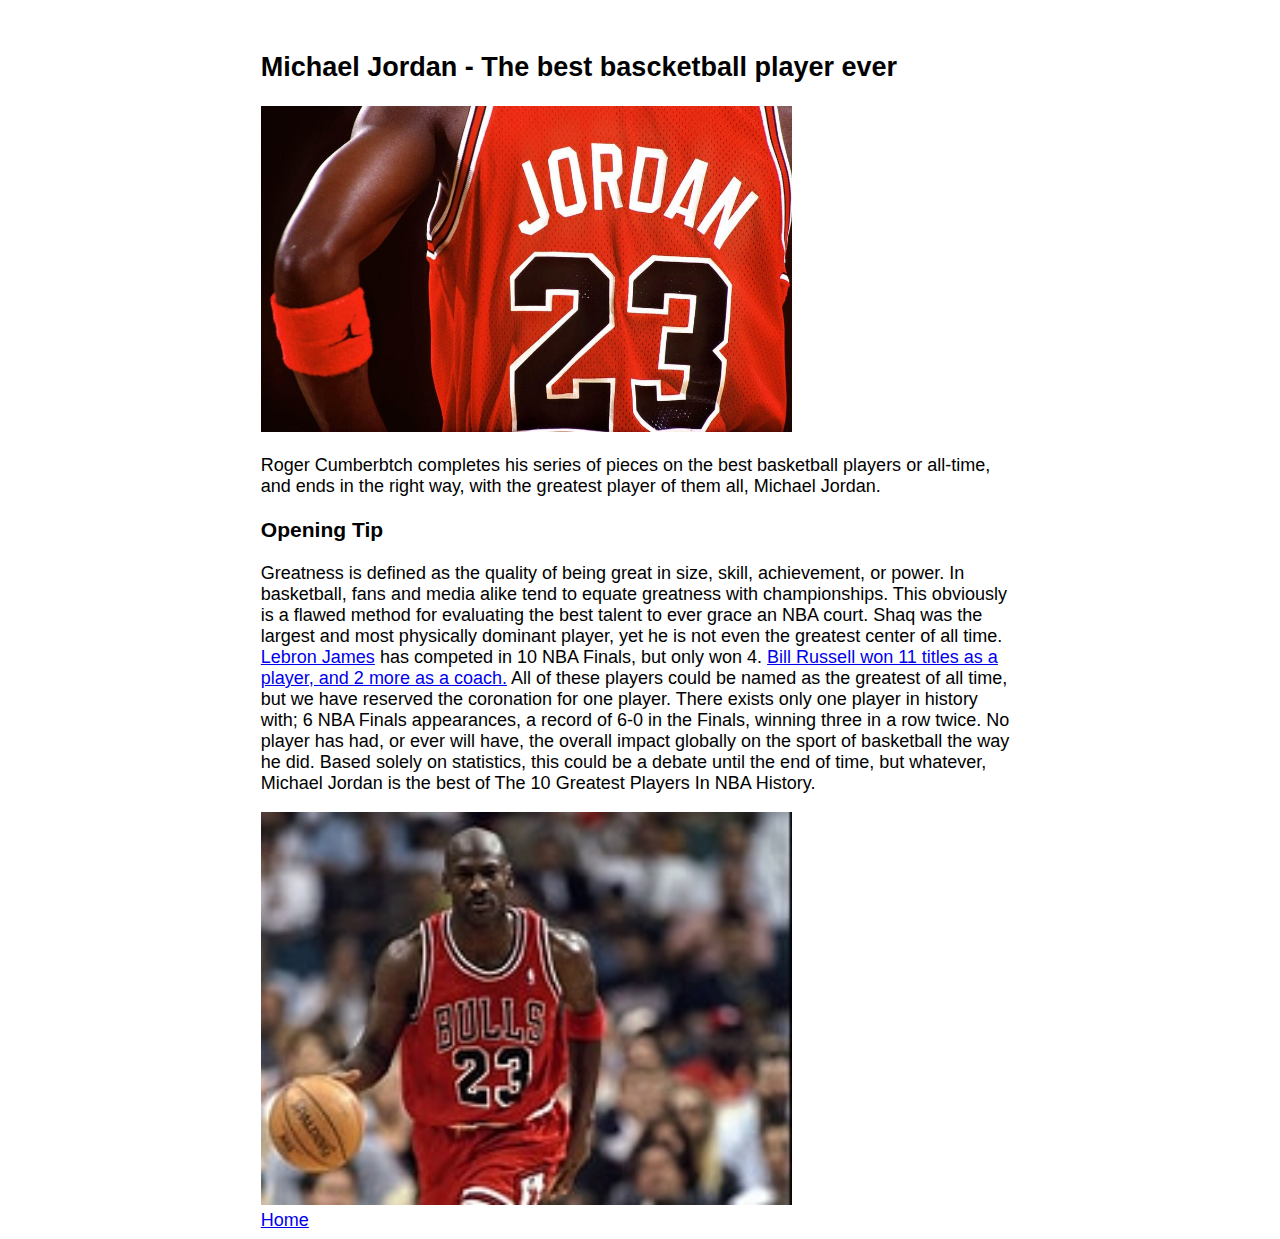
==== post1.html @ 4e772b6a "html-css Project Completed" ====
<!DOCTYPE html>
<html lang="en">
<head>
    <meta charset="UTF-8">
    <meta http-equiv="X-UA-Compatible" content="IE=edge">
    <meta name="viewport" content="width=device-width, initial-scale=1.0">
    <title>Project-2</title>
    <link rel="stylesheet" href="post1.css">
</head>
<body>
    <div class='container'>
        <div class='header'>
            <h2>Michael Jordan - The best bascketball player ever</h2>
            <img src='images/Micael-Jordan.jpg' width='70%'/>
        </div>
        <div class='content'>
            <p>Roger Cumberbtch completes his series of pieces on the best basketball 
                players or all-time, and ends in the right way, with the greatest player 
                of them all, Michael Jordan.
            </p>
            <h3>Opening Tip</h3>
            <p>Greatness is defined as the quality of being great in size, skill,
                achievement, or power. In basketball, fans and media alike tend to 
                equate greatness with championships.  

                This obviously is a flawed method for evaluating the best talent 
                to ever grace an NBA court.  Shaq was the largest and most physically
                dominant player, yet he is not even the greatest center of all time. 
                <spin><a href='https://en.wikipedia.org/wiki/LeBron_James'> Lebron James</a></spin> has competed in 10 NBA Finals, but only won 4. 
                <spin ><a href='https://en.wikipedia.org/wiki/Bill_Russell'>Bill Russell won 11 titles as a player, and 2 more as a coach.</a> </spin> 
                

                All of these players could be named as the greatest of all time, but 
                we have reserved the coronation for one player.  

                There exists only one player in history with; 6 NBA Finals appearances,
                a record of 6-0 in the Finals, winning three in a row twice.  No player 
                has had, or ever will have, the overall impact globally on the sport of 
                basketball the way he did.  Based solely on statistics, this could be a 
                debate until the end of time, but whatever, Michael Jordan is the best 
                of The 10 Greatest Players In NBA History.  
            </p>
            
        </div> 
        <div class='side-box'>
            <img src='images/MJ.jpg' alt='Michael-Jordan' width='70%'>
        </div>
        <a href='index.html'>Home</a>
    </div>
    
</body>
</html>
---- post1.css ----
* {
    box-sizing: border-box;
  }

body {
    font-family: "Gill Sans", sans-serif;
    font-size: 18px;
    
}

.container {
    width: 60%;
    margin: auto;
    margin-top:30px;
    display: grid;
}

spin {
    color: red;
}

/* .container {
    width: 90%;
    margin: auto;
    margin-top:20px;
    display: grid;
    
    grid-template-areas: 
        'hd hd hd hd hd hd hd hd hd'
        'sd sd sd main main main main main'
        'ft ft ft ft ft ft ft ft';
}

.header {
    grid-area: hd;
}

.side-box {
    grid-area: sd;
    
}

.content {
    grid-area: main;
}

.footer {
    grid-area: ft;
} */
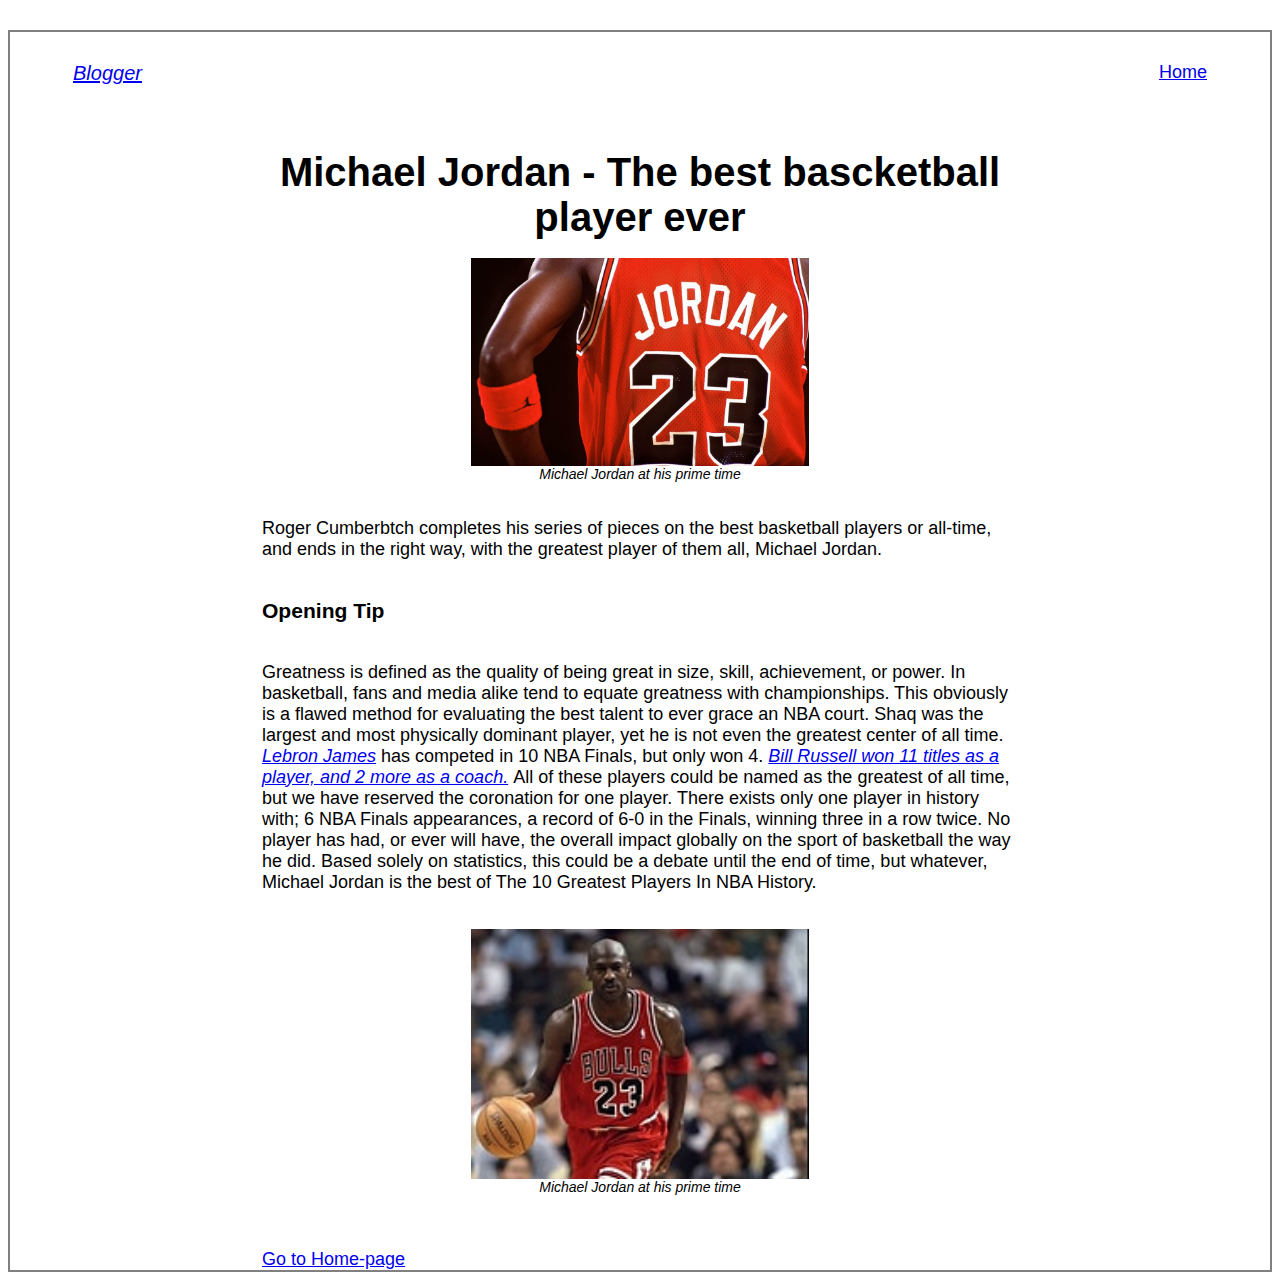
==== commit 210054aa: "the project is edited" ====
--- a/post1.html
+++ b/post1.html
@@ -5,15 +5,22 @@
     <meta http-equiv="X-UA-Compatible" content="IE=edge">
     <meta name="viewport" content="width=device-width, initial-scale=1.0">
     <title>Project-2</title>
+    <link rel="stylesheet" href="styles.css">
     <link rel="stylesheet" href="post1.css">
 </head>
 <body>
     <div class='container'>
-        <div class='header'>
-            <h2>Michael Jordan - The best bascketball player ever</h2>
-            <img src='images/Micael-Jordan.jpg' width='70%'/>
-        </div>
+        <nav class='nav'>
+            <a id="author" href="blogger.html">Blogger</a> 
+            <a href="index.html">Home</a>
+        </nav>
         <div class='content'>
+            <header>Michael Jordan - The best bascketball player ever</header>
+            <figure>
+                <img src='images/Micael-Jordan.jpg' alt='Michael-Jordan' width='10%'/>
+                <figcaption>Michael Jordan at his prime time</figcaption> 
+            </figure>
+            
             <p>Roger Cumberbtch completes his series of pieces on the best basketball 
                 players or all-time, and ends in the right way, with the greatest player 
                 of them all, Michael Jordan.
@@ -26,8 +33,8 @@
                 This obviously is a flawed method for evaluating the best talent 
                 to ever grace an NBA court.  Shaq was the largest and most physically
                 dominant player, yet he is not even the greatest center of all time. 
-                <spin><a href='https://en.wikipedia.org/wiki/LeBron_James'> Lebron James</a></spin> has competed in 10 NBA Finals, but only won 4. 
-                <spin ><a href='https://en.wikipedia.org/wiki/Bill_Russell'>Bill Russell won 11 titles as a player, and 2 more as a coach.</a> </spin> 
+                <spin style="font-style: italic;"><a href='https://en.wikipedia.org/wiki/LeBron_James'> Lebron James</a></spin> has competed in 10 NBA Finals, but only won 4. 
+                <spin style="font-style: italic;"><a href='https://en.wikipedia.org/wiki/Bill_Russell'>Bill Russell won 11 titles as a player, and 2 more as a coach.</a> </spin> 
                 
 
                 All of these players could be named as the greatest of all time, but 
@@ -38,15 +45,15 @@
                 has had, or ever will have, the overall impact globally on the sport of 
                 basketball the way he did.  Based solely on statistics, this could be a 
                 debate until the end of time, but whatever, Michael Jordan is the best 
-                of The 10 Greatest Players In NBA History.  
+                of The 10 Greatest Players In NBA History.
+                <figure>
+                    <img src='images/MJ.jpg' alt='Michael-Jordan' width='100%'>
+                    <figcaption>Michael Jordan at his prime time</figcaption>
+                </figure> 
+                 
             </p>
-            
+            <a href='index.html'>Go to Home-page</a>
         </div> 
-        <div class='side-box'>
-            <img src='images/MJ.jpg' alt='Michael-Jordan' width='70%'>
-        </div>
-        <a href='index.html'>Home</a>
     </div>
-    
 </body>
 </html>--- a/styles.css
+++ b/styles.css
@@ -0,0 +1,159 @@
+@import './css/sm-viewport.css';
+@import './css/md-viewport.css';
+@import './css/lg-viewport.css';
+@import './css/post1.css';
+@import './css/post2.css';
+
+* {
+    box-sizing: border-box;
+  }
+  
+
+body {
+    font-family: "Gill Sans", sans-serif;
+}
+.wraper {
+  background-image: url('images/background-color.jpeg');
+  border: 2px solid gray; 
+}
+
+.header p,input,button {
+  display: inline;
+}
+.header  {
+  text-align: right;
+  margin-top: 40px;
+}
+
+.header input,button {
+  font-size: 18px;
+}
+.header p {
+  font-style: italic;
+  font-family: Cursive, Sans-serif;
+  font-size: 20px;
+  margin-left: 10%;
+}
+
+header {
+    font-size: 40px;
+    text-align: center;
+    font-weight: bold;  
+}
+
+.container {
+    width: 100%;
+    display: flex;
+    flex-wrap: wrap;
+    flex-direction: row;
+    justify-content: center;
+    gap: 35px;
+    
+}
+
+.box {
+    margin: 10px;
+    height: 600px;
+    border: 1px;
+    box-shadow: 2px 2px 3px 2px #494646;
+    padding: 20px;
+
+}
+
+img {
+  display: block;
+  margin-left: auto;
+  margin-right: auto;
+  width: 50%;
+}
+
+
+.blog-type {
+    font-size: 12px;
+    color: rgba(14, 0, 0, 0.432);
+   
+}
+
+.date {
+    text-align: left;
+    font-style: italic;
+    color: rgba(14, 0, 0, 0.432);
+}
+
+nav.header input[type=text] {
+    padding-left: 10px;
+    border: 1px;
+    width: 25%;
+    margin-left: 50%;
+    font-size: 18px;
+  }
+div.header h1{
+    font-size: 40px;
+    text-align: center;
+    color: gray;
+}  
+nav.header button {
+    float: end;
+    width: 5%;
+    padding: 10px;
+    color: gray;
+    border: 1px ;
+    border-left: none;
+    cursor: pointer;
+    box-shadow: 1px .1px 1px 1px #d3d3d3;
+  }
+
+  nav.header button:hover {
+    background: #0b7dda;
+  }
+  
+  nav.header input:hover {
+    background: lightgray;
+  }
+
+  nav.header::after {
+    content: "";
+    clear: both;
+    display: table;
+  }
+
+  .footer li{
+      display: inline;
+      font-size: 40px;
+      
+  }
+  .footer {
+    text-align: center;
+  }
+  #fa {
+    width: 40px;
+    font-size: 40px;
+    margin: 20px;
+  }
+  .fa-facebook {
+    background: #3B5998;
+    color: white;
+    border-radius: 5px;
+  }
+  .fa-twitter {
+    background: #55ACEE;
+    color: white;
+    border-radius: 5px;
+  }
+  .fa-youtube {
+    background: #ff0000;
+    color: white;
+    border-radius: 5px;
+  }
+  .fa-instagram {
+    background: #c32aa3;
+    color: white;
+    border-radius: 5px;
+  }
+
+    
+
+
+
+
+
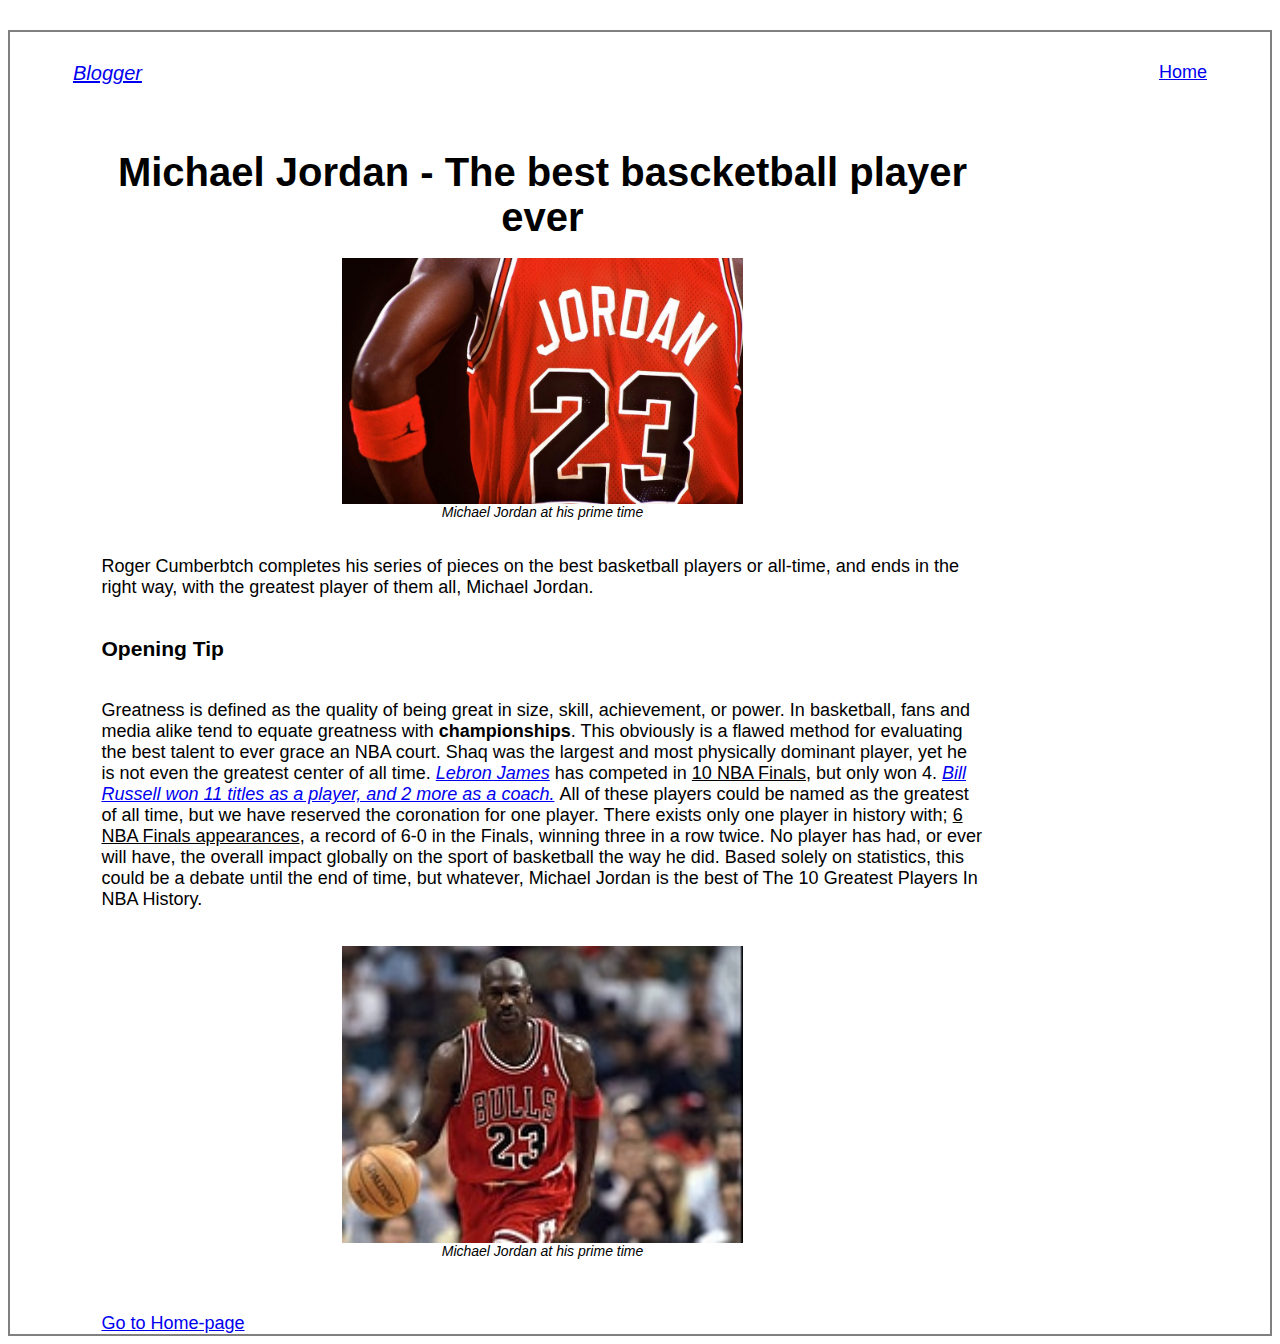
==== commit c3afaaa4: "Edit number 2" ====
--- a/post1.html
+++ b/post1.html
@@ -5,8 +5,8 @@
     <meta http-equiv="X-UA-Compatible" content="IE=edge">
     <meta name="viewport" content="width=device-width, initial-scale=1.0">
     <title>Project-2</title>
-    <link rel="stylesheet" href="styles.css">
-    <link rel="stylesheet" href="post1.css">
+    <link rel="stylesheet" href="css/styles.css">
+    
 </head>
 <body>
     <div class='container'>
@@ -28,19 +28,19 @@
             <h3>Opening Tip</h3>
             <p>Greatness is defined as the quality of being great in size, skill,
                 achievement, or power. In basketball, fans and media alike tend to 
-                equate greatness with championships.  
+                equate greatness with <b>championships</b>.  
 
                 This obviously is a flawed method for evaluating the best talent 
                 to ever grace an NBA court.  Shaq was the largest and most physically
                 dominant player, yet he is not even the greatest center of all time. 
-                <spin style="font-style: italic;"><a href='https://en.wikipedia.org/wiki/LeBron_James'> Lebron James</a></spin> has competed in 10 NBA Finals, but only won 4. 
+                <spin style="font-style: italic;"><a href='https://en.wikipedia.org/wiki/LeBron_James'> Lebron James</a></spin> has competed in <u>10 NBA Finals</u>, but only won 4. 
                 <spin style="font-style: italic;"><a href='https://en.wikipedia.org/wiki/Bill_Russell'>Bill Russell won 11 titles as a player, and 2 more as a coach.</a> </spin> 
                 
 
                 All of these players could be named as the greatest of all time, but 
                 we have reserved the coronation for one player.  
 
-                There exists only one player in history with; 6 NBA Finals appearances,
+                There exists only one player in history with; <u>6 NBA Finals appearances</u>,
                 a record of 6-0 in the Finals, winning three in a row twice.  No player 
                 has had, or ever will have, the overall impact globally on the sport of 
                 basketball the way he did.  Based solely on statistics, this could be a 
@@ -54,6 +54,12 @@
             </p>
             <a href='index.html'>Go to Home-page</a>
         </div> 
+        <footer class="footer">
+            <a href="#" id='fa' class="fa fa-facebook"></a>
+            <a href="#" id='fa' class="fa fa-twitter"></a>
+            <a href="#" id='fa' class="fa fa-youtube"></a>
+            <a href="#" id='fa' class="fa fa-instagram"></a>
+        </footer>
     </div>
 </body>
 </html>--- a/css/styles.css
+++ b/css/styles.css
@@ -0,0 +1,162 @@
+@import './sm-viewport.css';
+@import './md-viewport.css';
+@import './lg-viewport.css';
+@import './post1.css';
+@import './post2.css';
+
+* {
+    box-sizing: border-box;
+  }
+  
+
+body {
+    font-family: "Gill Sans", sans-serif;
+}
+.wraper {
+  background-image: url('images/background-color.jpeg');
+  border: 2px solid gray; 
+}
+
+.header p,input,button {
+  display: inline;
+}
+.header  {
+  text-align: right;
+  margin-top: 40px;
+}
+
+.header input,button {
+  font-size: 18px;
+}
+.header p {
+  font-style: italic;
+  font-family: Cursive, Sans-serif;
+  font-size: 20px;
+  margin-left: 10%;
+}
+
+header {
+    font-size: 40px;
+    text-align: center;
+    font-weight: bold;  
+}
+
+.container {
+    width: 100%;
+    display: flex;
+    flex-wrap: wrap;
+    flex-direction: row;
+    justify-content: center;
+    gap: 35px;
+    
+}
+
+.box {
+    margin: 10px;
+    height: 600px;
+    border: 1px;
+    box-shadow: 2px 2px 3px 2px #494646;
+    padding: 20px;
+
+}
+
+img {
+  display: block;
+  margin-left: auto;
+  margin-right: auto;
+  width: 50%;
+}
+
+
+.blog-type {
+    font-size: 12px;
+    color: rgba(14, 0, 0, 0.432);
+   
+}
+
+.date {
+    text-align: left;
+    font-style: italic;
+    color: rgba(14, 0, 0, 0.432);
+}
+
+nav.header input[type=text] {
+    padding-left: 10px;
+    border: 1px;
+    width: 25%;
+    margin-left: 50%;
+    font-size: 16px;
+    box-shadow: 1px 1px 1px 1px #494646;
+  }
+div.header h1{
+    font-size: 40px;
+    text-align: center;
+    color: gray;
+}  
+nav.header button {
+    float: end;
+    width: 5%;
+    padding: 10px;
+    color: gray;
+    border: 1px ;
+    border-left: none;
+    cursor: pointer;
+    box-shadow: 1px .1px 1px 1px #d3d3d3;
+  }
+
+  nav.header button:hover {
+    background: #0b7dda;
+  }
+  
+  nav.header input:hover {
+    background: lightgray;
+    
+    border: 1px solid lightgray;
+  }
+
+  nav.header::after {
+    content: "";
+    clear: both;
+    display: table;
+  }
+
+  .footer li{
+      display: inline;
+      font-size: 40px;
+      
+  }
+  .footer {
+    text-align: center;
+  }
+  #fa {
+    width: 40px;
+    font-size: 40px;
+    margin: 20px;
+  }
+  .fa-facebook {
+    background: #3B5998;
+    color: white;
+    border-radius: 5px;
+  }
+  .fa-twitter {
+    background: #55ACEE;
+    color: white;
+    border-radius: 5px;
+  }
+  .fa-youtube {
+    background: #ff0000;
+    color: white;
+    border-radius: 5px;
+  }
+  .fa-instagram {
+    background: #c32aa3;
+    color: white;
+    border-radius: 5px;
+  }
+
+    
+
+
+
+
+
